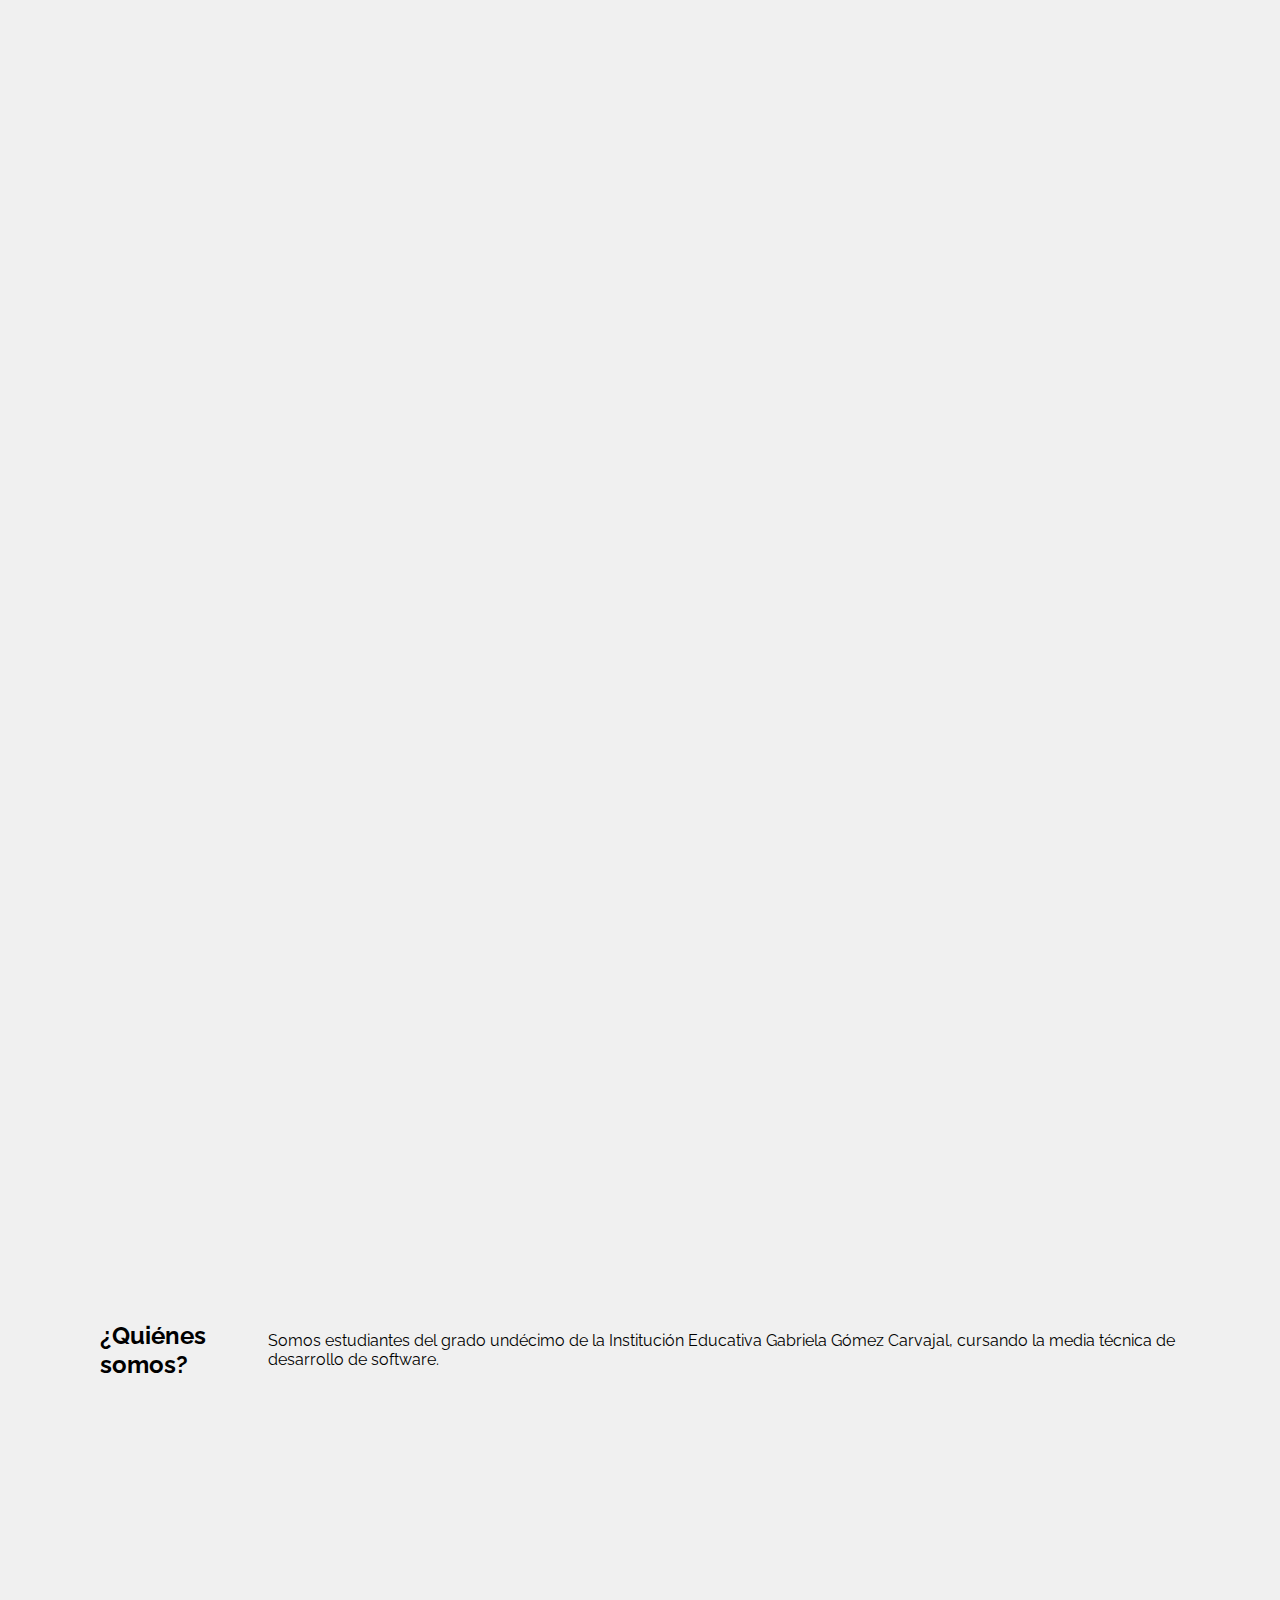
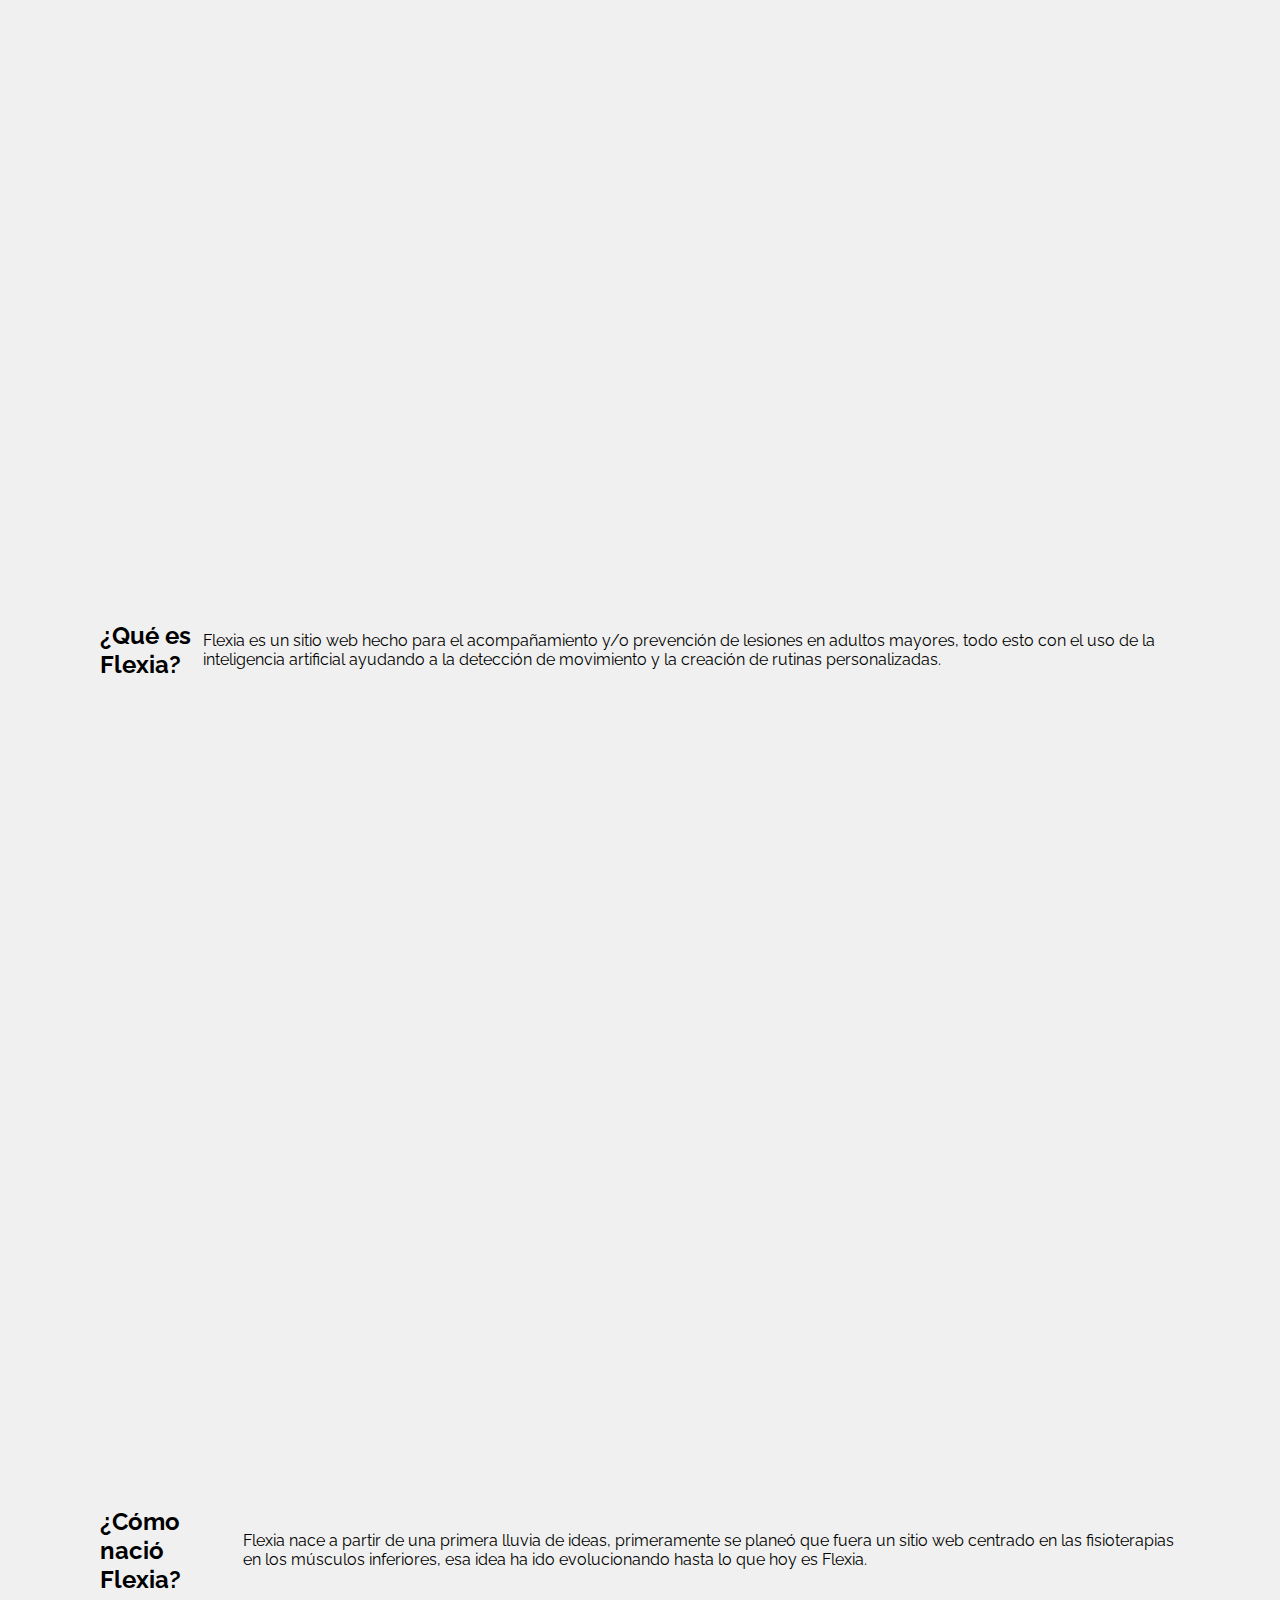
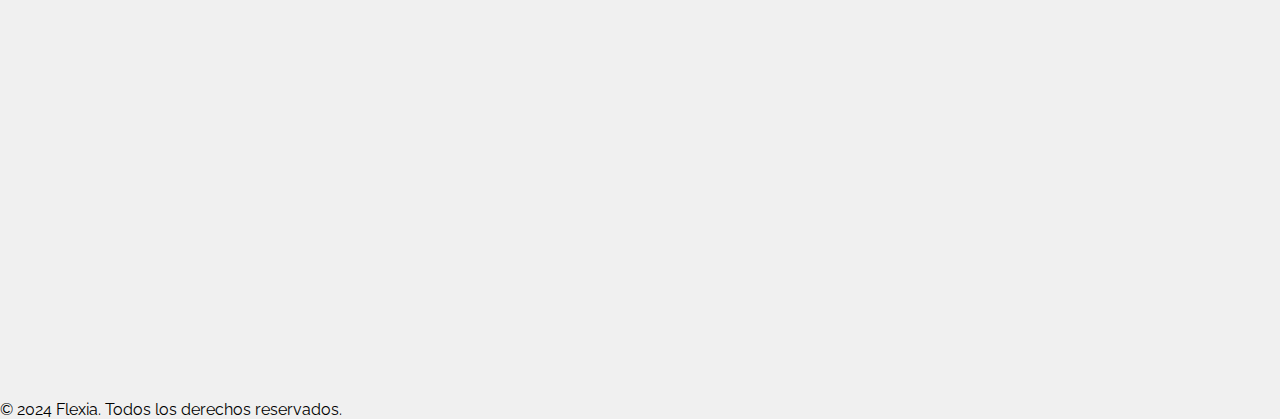
==== nosotros/index.html @ 83227ea7 "primera version" ====
<!DOCTYPE html>
<html lang="en">
<head>
    <meta charset="UTF-8">
    <meta name="viewport" content="width=device-width, initial-scale=1.0">
    <title>Document</title>
    <link rel="stylesheet" href="style.css">
</head>
<body>
    <section>
        <header>
            <a href="../" class="logo">Flexia</a>
            <ul class="navegation">
              <li><a href="../" style="--i: 1" class="">Home</a></li>
              <li><a href="./" style="--i: 2" class="active">Nosotros</a></li>
              <li><a href="../dashboard" style="--i: 3">Empezar</a></li>
            </ul>
          </header>
    </section>
    <main>
        <section class="card">
          <h2>¿Quiénes somos?</h2>
          <p>Somos estudiantes del grado undécimo de la Institución Educativa Gabriela Gómez Carvajal, cursando la media técnica de desarrollo de software.</p>
        </section>
        <section class="card">
          <h2>¿Qué es Flexia?</h2>
          <p>Flexia es un sitio web hecho para el acompañamiento y/o prevención de lesiones en adultos mayores, todo esto con el uso de la inteligencia artificial ayudando a la detección de movimiento y la creación de rutinas personalizadas.</p>
        </section>
        <section class="card">
          <h2>¿Cómo nació Flexia?</h2>
          <p>Flexia nace a partir de una primera lluvia de ideas, primeramente se planeó que fuera un sitio web centrado en las fisioterapias en los músculos inferiores, esa idea ha ido evolucionando hasta lo que hoy es Flexia.</p>
        </section>
      </main>
      <footer>
        <p>© 2024 Flexia. Todos los derechos reservados.</p>
      </footer>
</body>
</html>
---- nosotros/style.css ----
@import url('https://fonts.googleapis.com/css2?family=Raleway:wght@500&display=swap');
*{
    font-family: 'raleway';
    padding: 0;
    margin: 0;
    box-sizing: border-box;
    background-color: var(--color-fondo);
}
:root{
    --color-letra:rgb(79, 127, 231);
    --color-botones:rgb(94, 218, 94);
    --color-fondo:#f0f0f0;
}
section{
    position: relative;
    width: 100%;
    min-height: 100vh;
    padding: 100px;
    display: flex;
    justify-content: flex-start;
    align-items: center;
}
header{
    position: fixed;
    top: 0;
    left: 0;
    width: 100%;
    padding: 40px 100px;
    display: flex;
    justify-content: space-between;
    align-items: center;
    z-index: 1000;
}
header .logo{
    position: relative;
    color: var(--color-botones);
    display: inline-block;
    font-size: 2rem;
    font-weight: 700;
    text-decoration: none;
    transition: 0.5s;
    /*animation*/
    opacity: 0;
    animation: slide_left .5s linear forwards;
    animation-delay: .1s;
}
header .logo:hover{
    color: var(--color-letra);
}
header ul{
    position: relative;
    display: flex;
}
header ul li{
    list-style: none;
}
header ul li a{
    display: inline-block;
    color: var(--color-botones);
    background-color: var(--color-fondo);
    box-shadow: 1px 1px 5px rgb(0,0,0,.2);
    font-weight: 600;
    font-size: 1.1rem;
    margin-left: 10px;
    display: inline-block;
    padding: 8px 18px;
    text-decoration: none;
    user-select: none;
    border-radius: 2rem;
    /*animation*/
    opacity: 0;
    animation: slide_top .5s linear forwards;
    animation-delay: calc(.2s * var(--i));
}
    
header ul li a.active{
    background-color: var(--color-fondo);
    color: var(--color-letra);
}
header ul li a:hover{
    background-color: var(--color-fondo);
    color: var(--color-letra);
}
.txtbx{
    position: relative;
    min-width: 550px;
    display: flex;
    z-index: 1;
}
.txtbx h2{
    color: var(--color-letra);
    font-size: 3.5rem;
    margin-bottom: 10px;
    font-weight: 700;
    
}
.content-text-animacion{
    display: flex;
    opacity: 1;
    color: var(--color-letra);
    font-size: 3.5rem;
    margin-left: 15px;
    margin-bottom: 10px;
    font-weight: 700;
}
.barra-text-animacion{
    width: 2px;
    height: 3rem;
    margin-top: 5px;
    margin-left: 5px;
    background-color: #2b2a2abe;
    opacity: 0;
    animation: barra-animacion .8s ease infinite;
     
}
.txtbx-p p{
    font-size: 1.2rem;
    color: #333;
     /*animation*/
     opacity: 0;
     animation: slide_right .5s linear forwards;
     animation-delay: 1.5s;
}
.txtbx-p a{
    display: inline-block;
    margin-top: 20px;
    padding: 15px 30px;
    background-color: var(--color-botones);
    color: var(--color-fondo);
    font-size: 1.2rem;
    border-radius: 40px;
    font-weight: 700;
    letter-spacing: 1px;
    text-decoration: none;
    transition: .5s;
     /*animation*/
     opacity: 0;
     animation: slide_right .5s linear forwards;
     animation-delay: 2s;

}
.txtbx a:hover{
    color: var(--color-fondo);
    background: var(--color-letra);
}
.main-img {
    position: absolute;
    right: 0;
    transition: 2s ease;
    margin-top: -60px;
}

.sci{
    position: absolute;
    bottom: 40px;
    display: flex;
    justify-content: center;
    align-items: center;
}
.sci li{
    list-style: none;
}
.sci li a{
    position: relative;
    display: inline-block;
    margin-left: 15px;
    width: 50px;
    height: 50px;
    background-color: var(--color-botones);
    border-radius: 50%;
    display: grid;
    place-items: center;
    transition: .5s ease-in-out;
    /*animation*/
    opacity: 0;
    animation: slide_right .5s linear forwards;
    animation-delay: calc(.2s * var(--i));
}
.sci li a:hover{
    background: var(--color-letra);
    transform: translateY(-10px)!important;
}
.sci li a svg{
    width: 30px;
    height: 30px;
    background-color: transparent;
}
/*animaciones*/
@keyframes slide_left{
    0%{
        transform: translateX(-100px);
        opacity: 0;
    } 
    100%{
        transform: translateX(0px);
        opacity: 1;
    }
}
@keyframes slide_right{
    0%{
        transform: translateX(100px);
        opacity: 0;
    } 
    100%{
        transform: translateX(0px);
        opacity: 1;
    }
}
@keyframes slide_top{
    0%{
        transform: translatey(100px);
        opacity: 0;
    } 
    100%{
        transform: translatey(0px);
        opacity: 1;
    }
}
@keyframes barra-animacion{
    100%{
     opacity: 1;
    } 
}
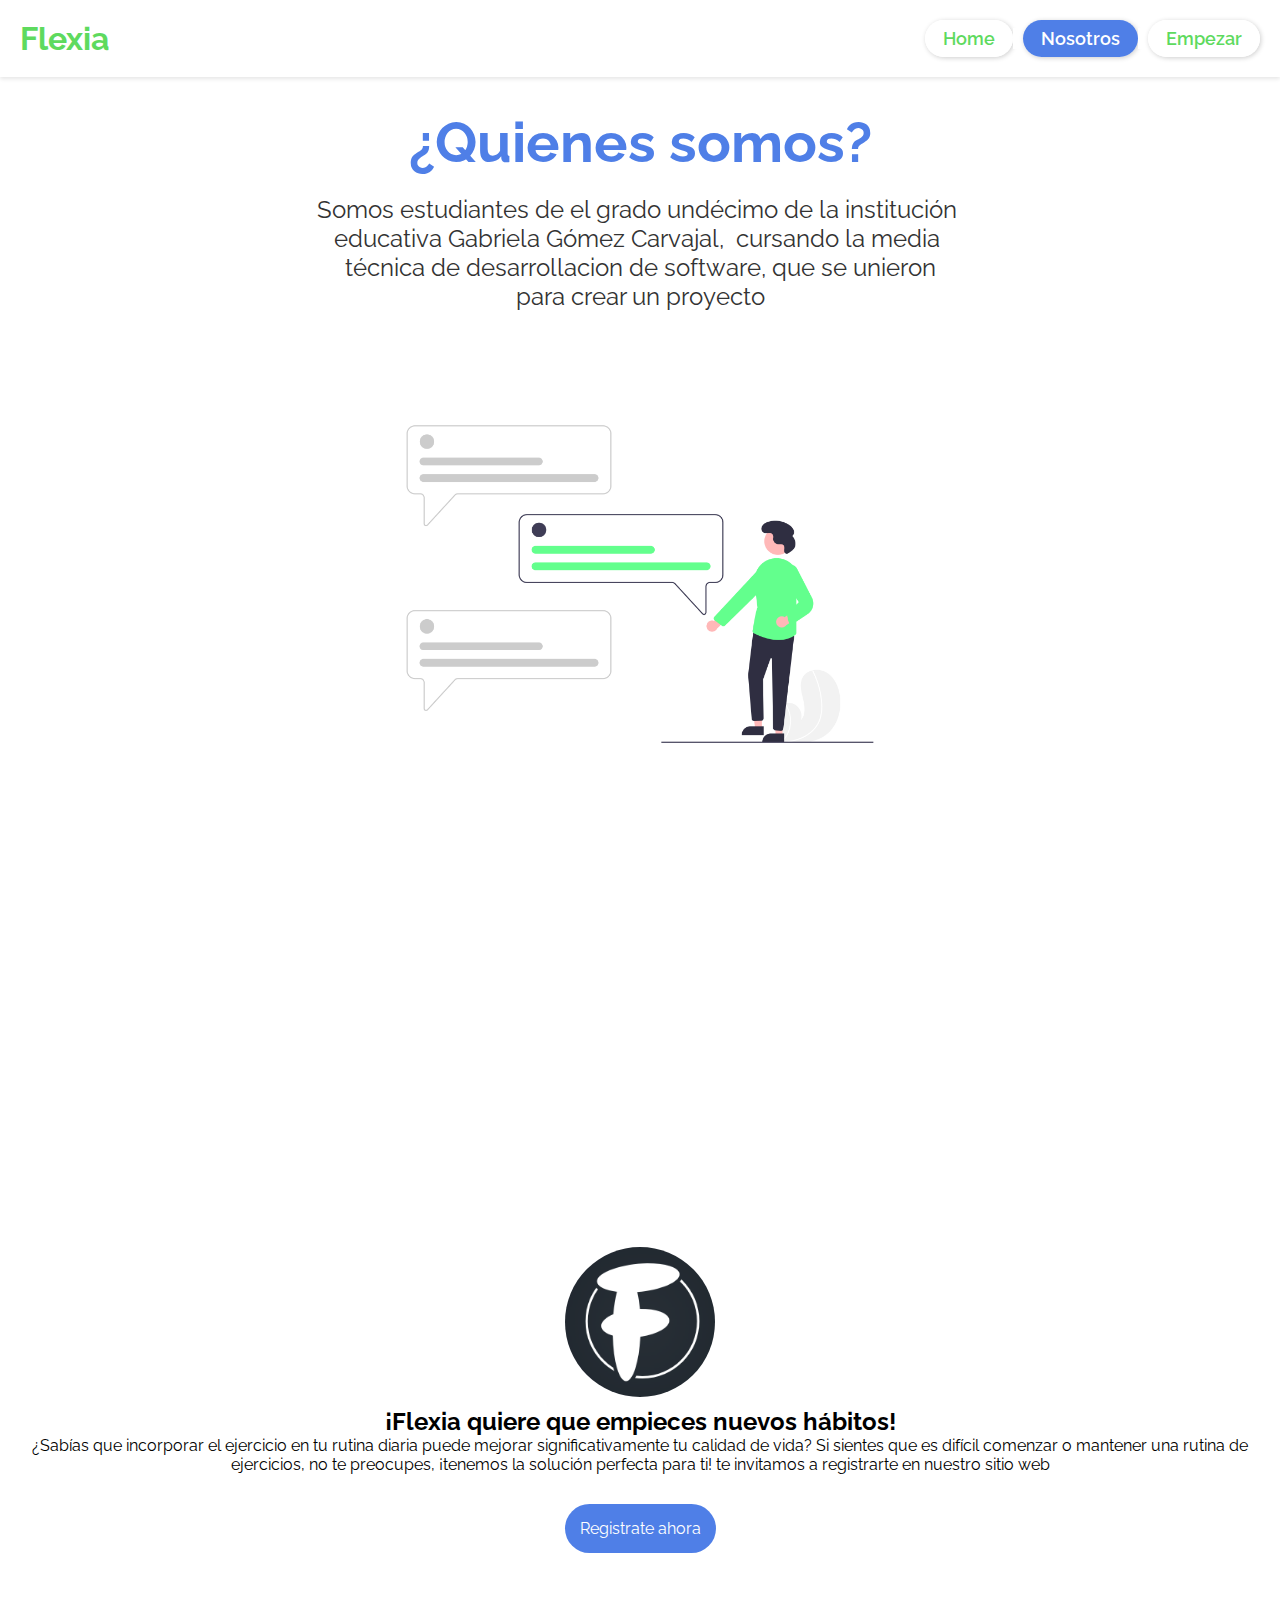
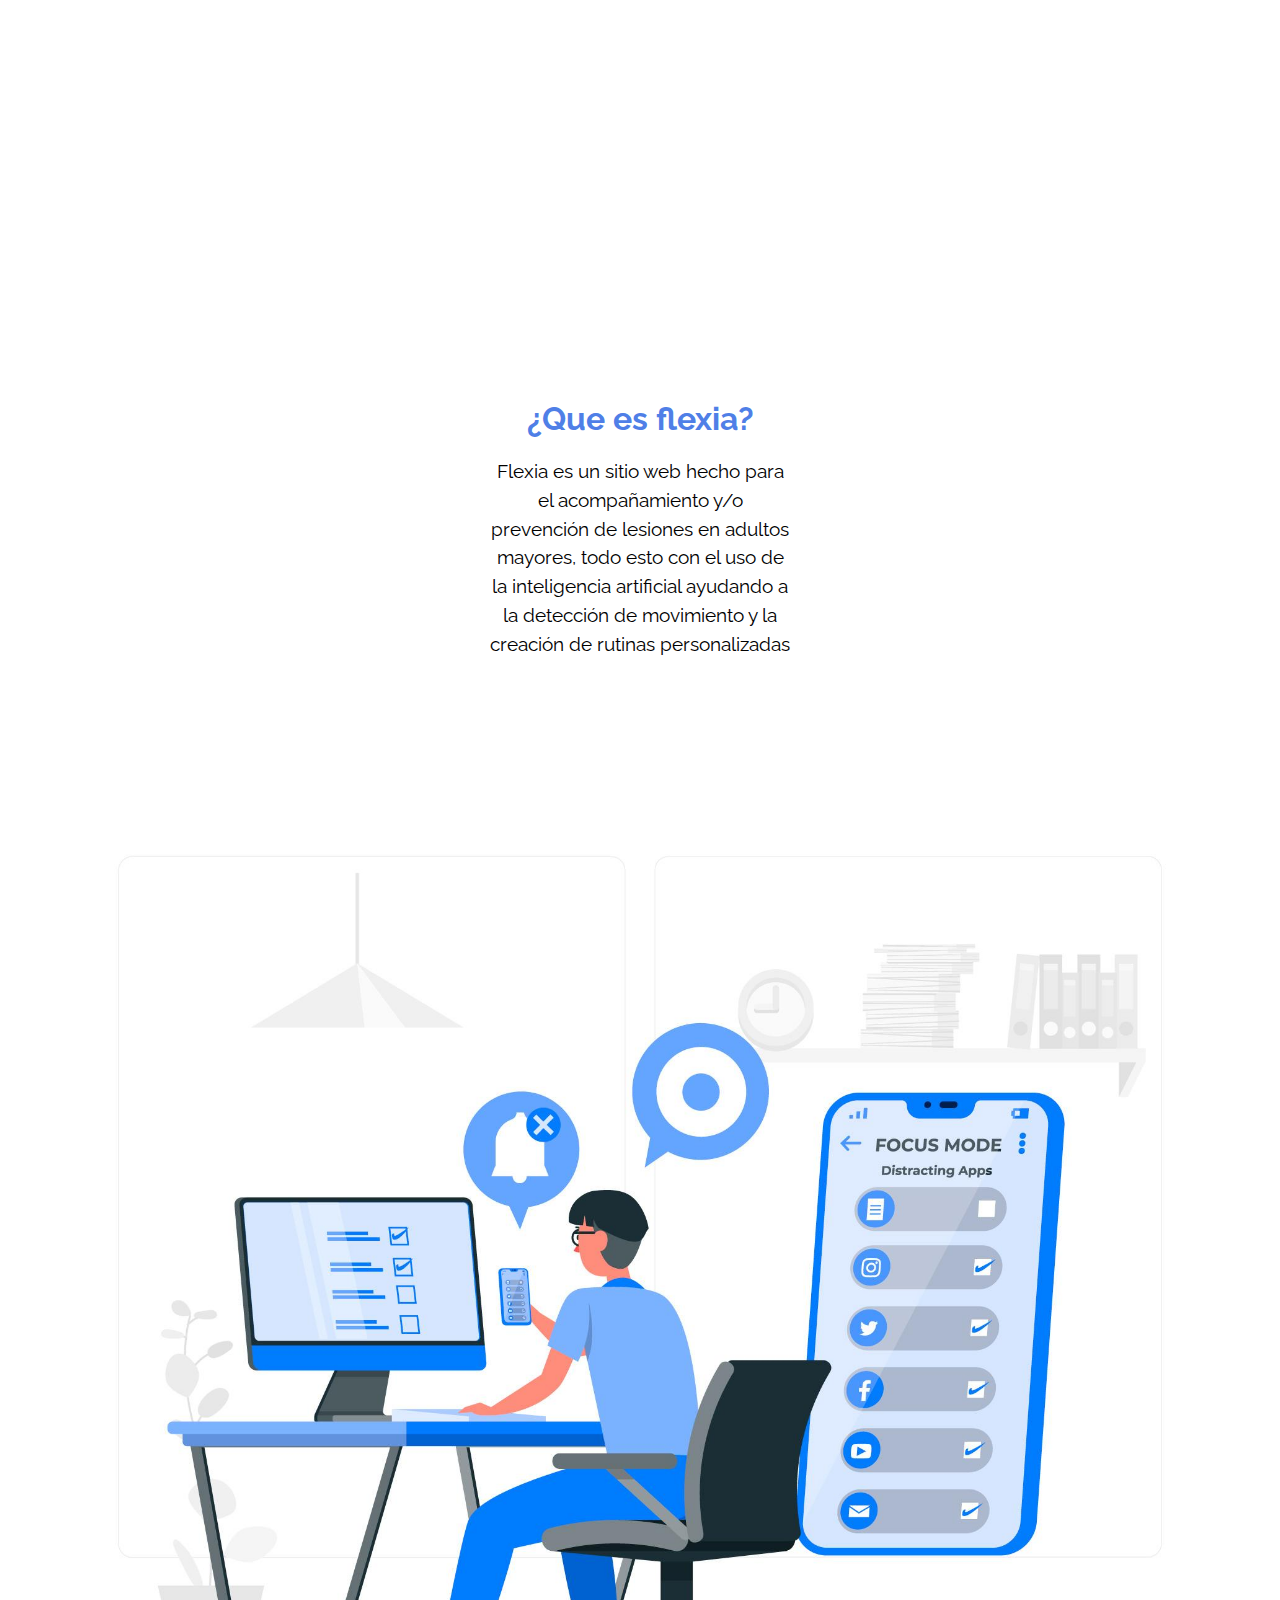
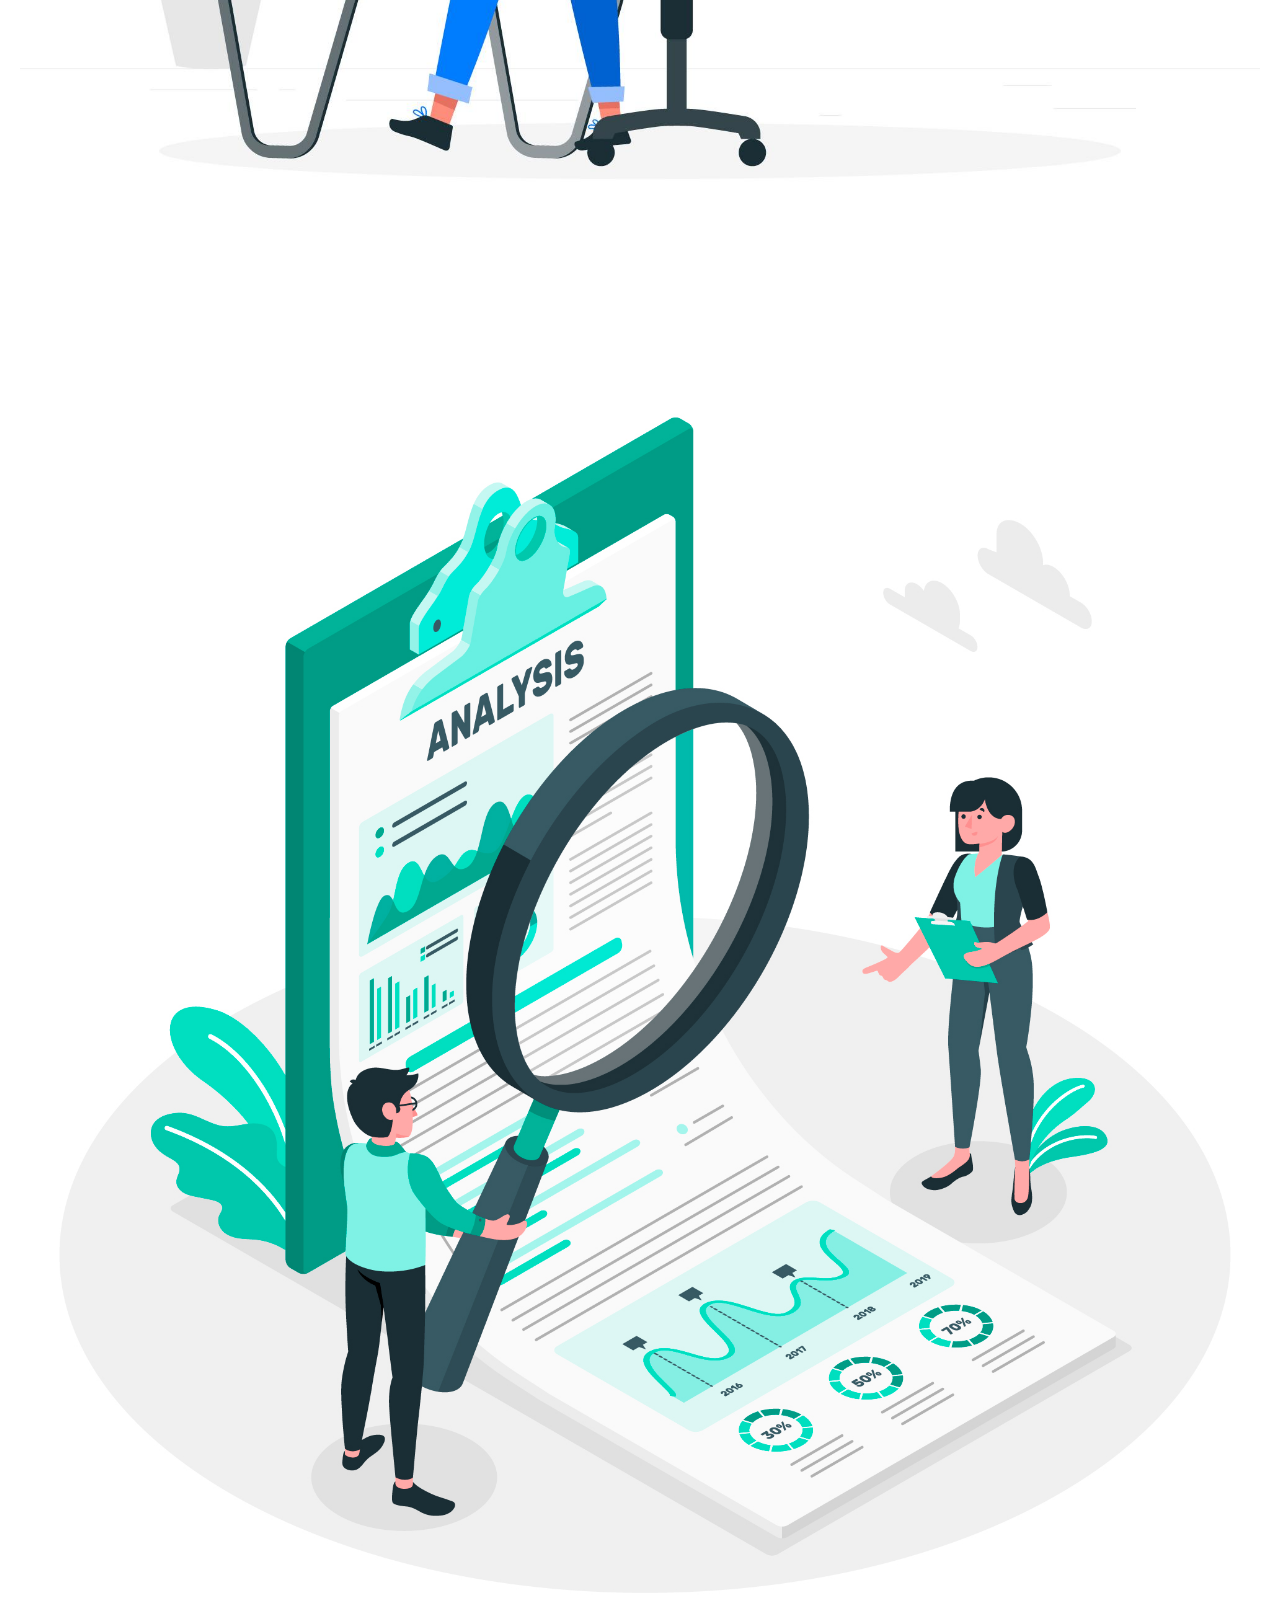
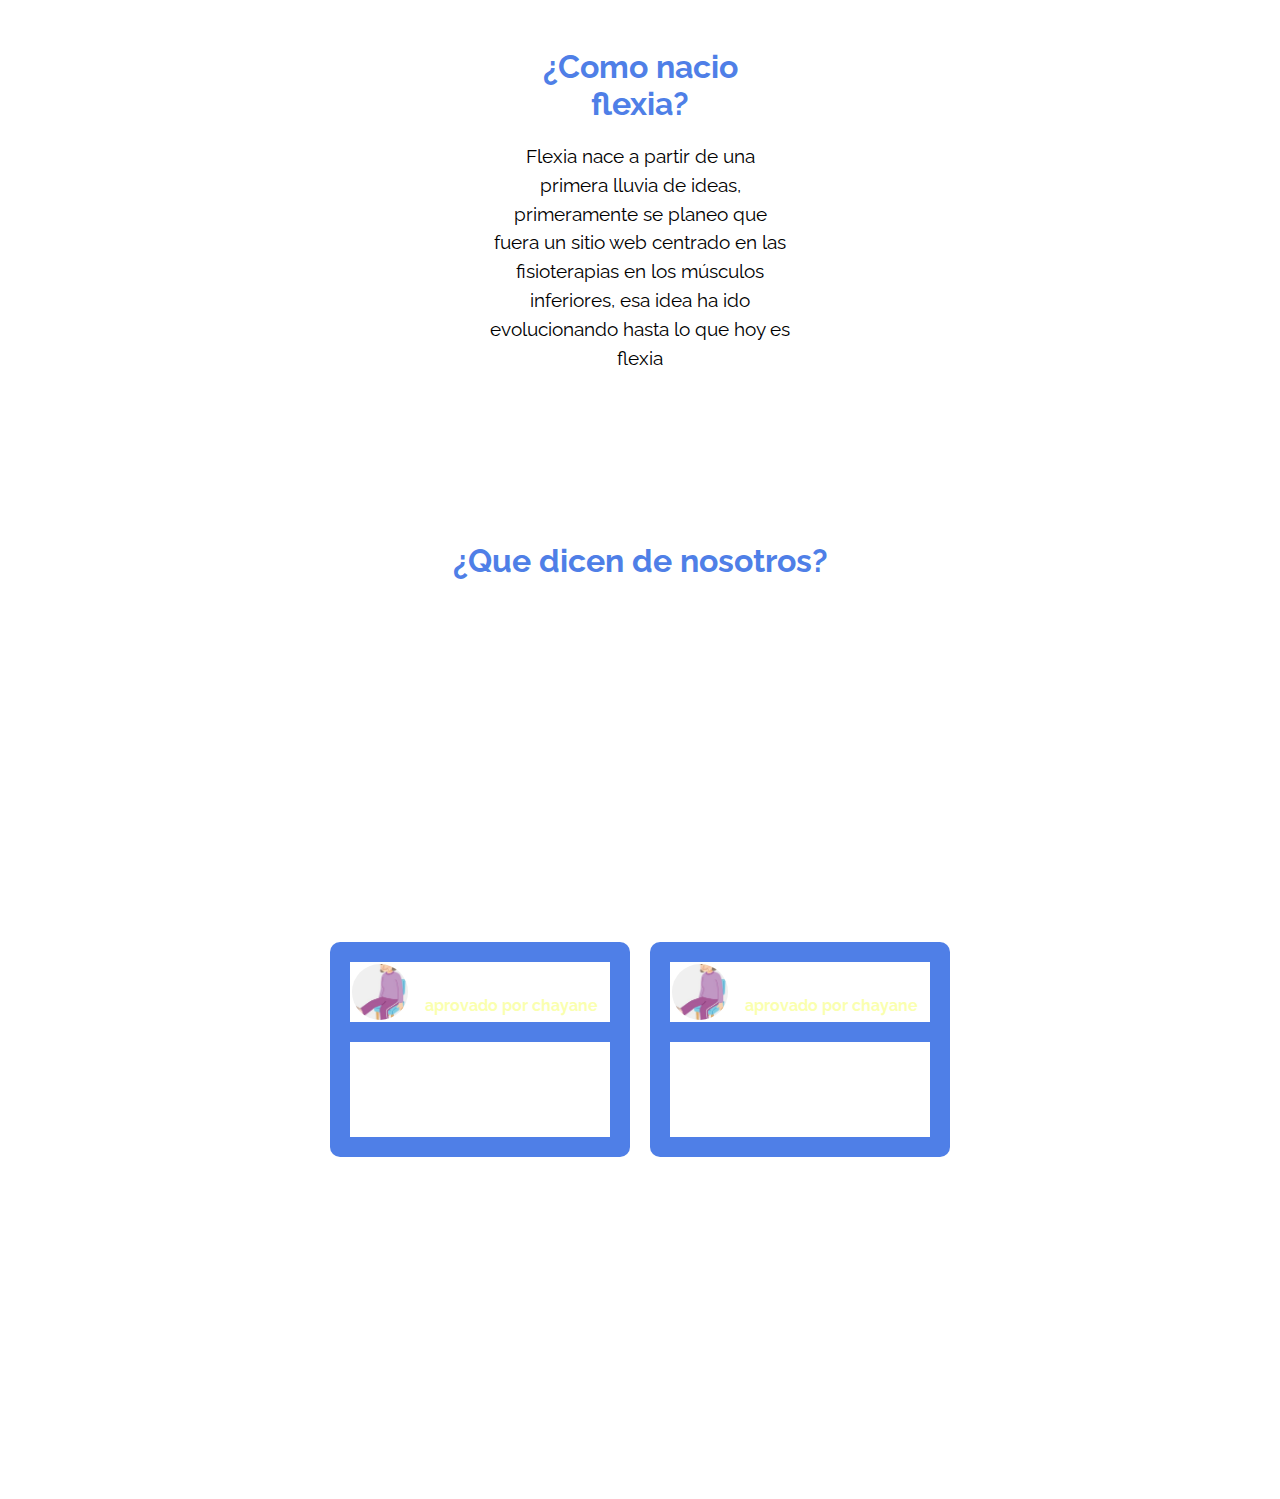
==== commit 9f19b2b4: "segunda version" ====
--- a/nosotros/index.html
+++ b/nosotros/index.html
@@ -1,39 +1,95 @@
 <!DOCTYPE html>
 <html lang="en">
+
 <head>
-    <meta charset="UTF-8">
-    <meta name="viewport" content="width=device-width, initial-scale=1.0">
-    <title>Document</title>
-    <link rel="stylesheet" href="style.css">
+  <meta charset="UTF-8">
+  <meta name="viewport" content="width=device-width, initial-scale=1.0">
+  <title>Document</title>
+  <link rel="stylesheet" href="style.css">
 </head>
+
 <body>
-    <section>
-        <header>
-            <a href="../" class="logo">Flexia</a>
-            <ul class="navegation">
-              <li><a href="../" style="--i: 1" class="">Home</a></li>
-              <li><a href="./" style="--i: 2" class="active">Nosotros</a></li>
-              <li><a href="../dashboard" style="--i: 3">Empezar</a></li>
-            </ul>
-          </header>
+  <section>
+    <header>
+      <a href="../" class="logo">Flexia</a>
+      <ul class="navegation">
+        <li><a href="index.html" style="--i: 1" class="">Home</a></li>
+        <li><a href="./" style="--i: 2" class="active">Nosotros</a></li>
+        <li><a href="../dashboard" style="--i: 3">Empezar</a></li>
+      </ul>
+    </header>
+    <div class="content">
+      <div class="txtbx">
+        <h2>¿Quienes somos?</h2>
+      </div>
+      <div class="txtbx-p">
+        <pre>Somos estudiantes de el grado undécimo de la institución 
+educativa Gabriela Gómez Carvajal,  cursando la media 
+técnica de desarrollacion de software, que se unieron
+para crear un proyecto</pre>
+      </div>
+    </div>
+    <div class="main-img">
+      <img src="../img/undraw_Personal_text_re_vqj3.png" alt="" class="main-img" />
+    </div>
+  </section>
+  <main>
+    <section class="presentacion">
+      <img src="../img/Captura de pantalla 2024-07-10 003312.png" class="presentacion_picture">
+      <h2 class="subtitle">¡Flexia quiere que empieces nuevos hábitos!</h2>
+      <p>¿Sabías que incorporar el ejercicio en tu rutina diaria puede mejorar significativamente tu calidad de vida? Si
+        sientes que es difícil comenzar o mantener una rutina de ejercicios, no te preocupes, ¡tenemos la solución
+        perfecta para ti! te invitamos a registrarte en nuestro sitio web</p>
+      <a href="" class="presentacion_cta">Registrate ahora</a>
     </section>
-    <main>
-        <section class="card">
-          <h2>¿Quiénes somos?</h2>
-          <p>Somos estudiantes del grado undécimo de la Institución Educativa Gabriela Gómez Carvajal, cursando la media técnica de desarrollo de software.</p>
-        </section>
-        <section class="card">
-          <h2>¿Qué es Flexia?</h2>
-          <p>Flexia es un sitio web hecho para el acompañamiento y/o prevención de lesiones en adultos mayores, todo esto con el uso de la inteligencia artificial ayudando a la detección de movimiento y la creación de rutinas personalizadas.</p>
-        </section>
-        <section class="card">
-          <h2>¿Cómo nació Flexia?</h2>
-          <p>Flexia nace a partir de una primera lluvia de ideas, primeramente se planeó que fuera un sitio web centrado en las fisioterapias en los músculos inferiores, esa idea ha ido evolucionando hasta lo que hoy es Flexia.</p>
-        </section>
-      </main>
-      <footer>
-        <p>© 2024 Flexia. Todos los derechos reservados.</p>
-      </footer>
+    <section class="about_container">
+      <div class="about_texts">
+        <h2 class="subtitle">¿Que es flexia?</h2>
+        <p class="about_paragraph">Flexia es un sitio web hecho para el acompañamiento y/o prevención de lesiones en
+          adultos mayores, todo esto con el uso de la inteligencia artificial ayudando a la detección de movimiento y la
+          creación de rutinas personalizadas</p>
+      </div>
+      <figure class="about_img">
+        <img src="../img/5961108.jpg" alt="" class="about_picture">
+      </figure>
+      <figure class="about_img--left">
+        <img src="../img/3297225.jpg" alt="" class="about_picture">
+      </figure>
+      <div class="about_texts">
+        <h2 class="subtitle">¿Como nacio flexia?</h2>
+        <p class="about_paragraph">Flexia nace a partir de una primera lluvia de ideas, primeramente se planeo que fuera
+          un sitio web centrado en las fisioterapias en los músculos inferiores, esa idea ha ido evolucionando hasta lo
+          que hoy es flexia</p>
+      </div>
+    </section>
+    <h2 class="subtitle_p">¿Que dicen de nosotros?</h2>
+    <section class="testimony container">
+      <div class="testimony_grid">
+        <article class="testimony_item">
+          <div class="testimony_person">
+            <img src="../img/imagenp.jpg" alt="" class="testimony_img">
+            <div class="testimony_text">
+              <h3 class="testimony_name">usuario 1</h3>
+              <p class="testimony_verificacion">aprovado por chayane</p>
+            </div>
+          </div>
+          <p class="testimony_review">Lorem ipsum dolor, sit amet consectetur adipisicing elit. Quam assumenda eaque,
+            animi harum asperiores odit incidunt id quo doloribus a.</p>
+        </article>
+        <article class="testimony_item">
+          <div class="testimony_person">
+            <img src="../img/imagenp.jpg" alt="" class="testimony_img">
+            <div class="testimony_text">
+              <h3 class="testimony_name">usuario 2</h3>
+              <p class="testimony_verificacion">aprovado por chayane</p>
+            </div>
+          </div>
+          <p class="testimony_review">Lorem ipsum dolor, sit amet consectetur adipisicing elit. Quam assumenda eaque,
+            animi harum asperiores odit incidunt id quo doloribus a.</p>
+        </article>
+      </div>
+    </section>
+  </main>
 </body>
+
 </html>
-
--- a/nosotros/style.css
+++ b/nosotros/style.css
@@ -1,223 +1,286 @@
 @import url('https://fonts.googleapis.com/css2?family=Raleway:wght@500&display=swap');
-*{
-    font-family: 'raleway';
+
+* {
+    font-family: 'Raleway', sans-serif;
     padding: 0;
     margin: 0;
     box-sizing: border-box;
     background-color: var(--color-fondo);
 }
-:root{
-    --color-letra:rgb(79, 127, 231);
-    --color-botones:rgb(94, 218, 94);
-    --color-fondo:#f0f0f0;
-}
-section{
+
+:root {
+    --color-letra: rgb(79, 127, 231);
+    --color-botones: rgb(94, 218, 94);
+    --color-fondo: rgb(255, 255, 255);
+}
+
+section {
     position: relative;
     width: 100%;
     min-height: 100vh;
-    padding: 100px;
-    display: flex;
-    justify-content: flex-start;
-    align-items: center;
-}
-header{
+    padding: 100px 20px;
+    display: flex;
+    flex-direction: column;
+    justify-content: center;
+    align-items: center;
+}
+
+header {
     position: fixed;
     top: 0;
     left: 0;
     width: 100%;
-    padding: 40px 100px;
+    padding: 20px;
     display: flex;
     justify-content: space-between;
     align-items: center;
     z-index: 1000;
-}
-header .logo{
-    position: relative;
+    background-color: var(--color-fondo);
+    box-shadow: 0 2px 4px rgba(0, 0, 0, 0.1);
+}
+
+header .logo {
     color: var(--color-botones);
-    display: inline-block;
     font-size: 2rem;
     font-weight: 700;
     text-decoration: none;
     transition: 0.5s;
-    /*animation*/
-    opacity: 0;
-    animation: slide_left .5s linear forwards;
-    animation-delay: .1s;
-}
-header .logo:hover{
-    color: var(--color-letra);
-}
-header ul{
-    position: relative;
-    display: flex;
-}
-header ul li{
+}
+
+header .logo:hover {
+    color: var(--color-letra);
+}
+
+header ul {
+    display: flex;
+}
+
+header ul li {
     list-style: none;
 }
-header ul li a{
-    display: inline-block;
+
+header ul li a {
     color: var(--color-botones);
     background-color: var(--color-fondo);
-    box-shadow: 1px 1px 5px rgb(0,0,0,.2);
+    box-shadow: 1px 1px 5px rgb(0, 0, 0, .2);
     font-weight: 600;
     font-size: 1.1rem;
     margin-left: 10px;
-    display: inline-block;
     padding: 8px 18px;
     text-decoration: none;
     user-select: none;
     border-radius: 2rem;
-    /*animation*/
-    opacity: 0;
-    animation: slide_top .5s linear forwards;
-    animation-delay: calc(.2s * var(--i));
-}
-    
-header ul li a.active{
-    background-color: var(--color-fondo);
-    color: var(--color-letra);
-}
-header ul li a:hover{
-    background-color: var(--color-fondo);
-    color: var(--color-letra);
-}
-.txtbx{
-    position: relative;
-    min-width: 550px;
-    display: flex;
-    z-index: 1;
-}
-.txtbx h2{
+    transition: background-color 0.3s ease, color 0.3s ease;
+}
+
+header ul li a.active, header ul li a:hover {
+    background-color: var(--color-letra);
+    color: var(--color-fondo);
+}
+
+.txtbx {
+    text-align: center;
+    margin-bottom: 20px;
+}
+
+.txtbx h2 {
     color: var(--color-letra);
     font-size: 3.5rem;
     margin-bottom: 10px;
     font-weight: 700;
-    
-}
-.content-text-animacion{
-    display: flex;
-    opacity: 1;
-    color: var(--color-letra);
-    font-size: 3.5rem;
-    margin-left: 15px;
+}
+
+.txtbx-p {
+    text-align: center;
+    margin-bottom: 30px;
+}
+
+.txtbx-p pre {
+    font-size: 1.5rem;
+    color: #333;
+    white-space: pre-wrap;
+}
+
+.main-img {
+    text-align: center;
+    margin-top: 20px;
+}
+
+.main-img img {
+    width: 100%;
+    max-width: 600px;
+    height: auto;
+}
+
+.presentacion {
+    text-align: center;
+    margin-top: 50px;
+}
+
+.presentacion_picture {
+    width: 150px;
+    height: 150px;
+    border-radius: 50%;
     margin-bottom: 10px;
+    object-fit: cover;
+}
+
+.presentacion_cta {
+    display: inline-block;
+    margin-top: 30px;
+    background: var(--color-letra);
+    color: #fff;
+    text-decoration: none;
+    padding: 15px;
+    border-radius: 40px;
+}
+
+.presentacion_cta:hover {
+    color: var(--color-fondo);
+    background: var(--color-botones);
+}
+
+.about_container {
+    display: flex;
+    flex-wrap: wrap;
+    justify-content: space-around;
+    align-items: center;
+    margin-top: 50px;
+    gap: 20px;
+}
+
+.about_texts {
+    flex: 1 1 300px;
+    max-width: 300px;
+    text-align: center;
+}
+
+.about_texts h2 {
+    color: var(--color-letra);
+    font-size: 2rem;
+    margin-bottom: 20px;
+}
+
+.about_paragraph {
+    margin-bottom: 20px;
+    line-height: 1.5;
+    font-size: 1.2rem;
+}
+
+.about_img, .about_img--left {
+    flex: 1 1 300px;
+    text-align: center;
+}
+
+.about_picture {
+    max-width: 100%;
+    height: auto;
+    border-radius: 10px;
+}
+
+.subtitle_p {
+    color: var(--color-letra);
+    font-size: 2rem;
+    text-align: center;
+    margin-top: 50px;
+    margin-bottom: 20px;
+}
+
+.testimony {
+    text-align: center;
+    margin-top: 20px;
+}
+
+.testimony_grid {
+    display: flex;
+    flex-wrap: wrap;
+    gap: 20px;
+    justify-content: center;
+}
+
+.testimony_item {
+    flex: 1 1 300px;
+    max-width: 300px;
+    background: var(--color-letra);
+    padding: 20px;
+    border-radius: 10px;
+    color: #fff;
+}
+
+.testimony_person {
+    display: flex;
+    align-items: center;
+    margin-bottom: 20px;
+}
+
+.testimony_img {
+    width: 60px;
+    height: 60px;
+    object-fit: cover;
+    border-radius: 50%;
+    border: 2px solid #fff;
+    margin-right: 15px;
+}
+
+.testimony_name {
+    font-size: 1.2rem;
+    margin-bottom: 5px;
+}
+
+.testimony_verificacion {
+    color: #faffaf;
     font-weight: 700;
 }
-.barra-text-animacion{
-    width: 2px;
-    height: 3rem;
-    margin-top: 5px;
-    margin-left: 5px;
-    background-color: #2b2a2abe;
-    opacity: 0;
-    animation: barra-animacion .8s ease infinite;
-     
-}
-.txtbx-p p{
-    font-size: 1.2rem;
-    color: #333;
-     /*animation*/
-     opacity: 0;
-     animation: slide_right .5s linear forwards;
-     animation-delay: 1.5s;
-}
-.txtbx-p a{
-    display: inline-block;
-    margin-top: 20px;
-    padding: 15px 30px;
-    background-color: var(--color-botones);
-    color: var(--color-fondo);
-    font-size: 1.2rem;
-    border-radius: 40px;
-    font-weight: 700;
-    letter-spacing: 1px;
-    text-decoration: none;
-    transition: .5s;
-     /*animation*/
-     opacity: 0;
-     animation: slide_right .5s linear forwards;
-     animation-delay: 2s;
-
-}
-.txtbx a:hover{
-    color: var(--color-fondo);
-    background: var(--color-letra);
-}
-.main-img {
-    position: absolute;
-    right: 0;
-    transition: 2s ease;
-    margin-top: -60px;
-}
-
-.sci{
-    position: absolute;
-    bottom: 40px;
-    display: flex;
-    justify-content: center;
-    align-items: center;
-}
-.sci li{
-    list-style: none;
-}
-.sci li a{
-    position: relative;
-    display: inline-block;
-    margin-left: 15px;
-    width: 50px;
-    height: 50px;
-    background-color: var(--color-botones);
-    border-radius: 50%;
-    display: grid;
-    place-items: center;
-    transition: .5s ease-in-out;
-    /*animation*/
-    opacity: 0;
-    animation: slide_right .5s linear forwards;
-    animation-delay: calc(.2s * var(--i));
-}
-.sci li a:hover{
-    background: var(--color-letra);
-    transform: translateY(-10px)!important;
-}
-.sci li a svg{
-    width: 30px;
-    height: 30px;
-    background-color: transparent;
-}
-/*animaciones*/
-@keyframes slide_left{
-    0%{
-        transform: translateX(-100px);
-        opacity: 0;
-    } 
-    100%{
-        transform: translateX(0px);
-        opacity: 1;
-    }
-}
-@keyframes slide_right{
-    0%{
-        transform: translateX(100px);
-        opacity: 0;
-    } 
-    100%{
-        transform: translateX(0px);
-        opacity: 1;
-    }
-}
-@keyframes slide_top{
-    0%{
-        transform: translatey(100px);
-        opacity: 0;
-    } 
-    100%{
-        transform: translatey(0px);
-        opacity: 1;
-    }
-}
-@keyframes barra-animacion{
-    100%{
-     opacity: 1;
-    } 
-}+
+.testimony_review {
+    font-weight: 300;
+}
+
+/* Responsive adjustments */
+@media (max-width: 768px) {
+    header {
+        flex-direction: column;
+        padding: 10px;
+    }
+    
+    header .logo {
+        margin-bottom: 10px;
+    }
+    
+    header ul {
+        flex-direction: column;
+    }
+    
+    header ul li a {
+        margin: 5px 0;
+    }
+    
+    .txtbx h2 {
+        font-size: 2.5rem;
+    }
+    
+    .txtbx-p pre {
+        font-size: 1.2rem;
+    }
+    
+    .about_texts, .about_img, .about_img--left {
+        flex: 1 1 100%;
+        max-width: 100%;
+    }
+    
+    .about_texts h2 {
+        font-size: 1.5rem;
+    }
+    
+    .about_paragraph {
+        font-size: 1rem;
+    }
+    
+    .subtitle_p {
+        font-size: 1.5rem;
+    }
+    
+    .testimony_item {
+        max-width: 100%;
+    }
+}
